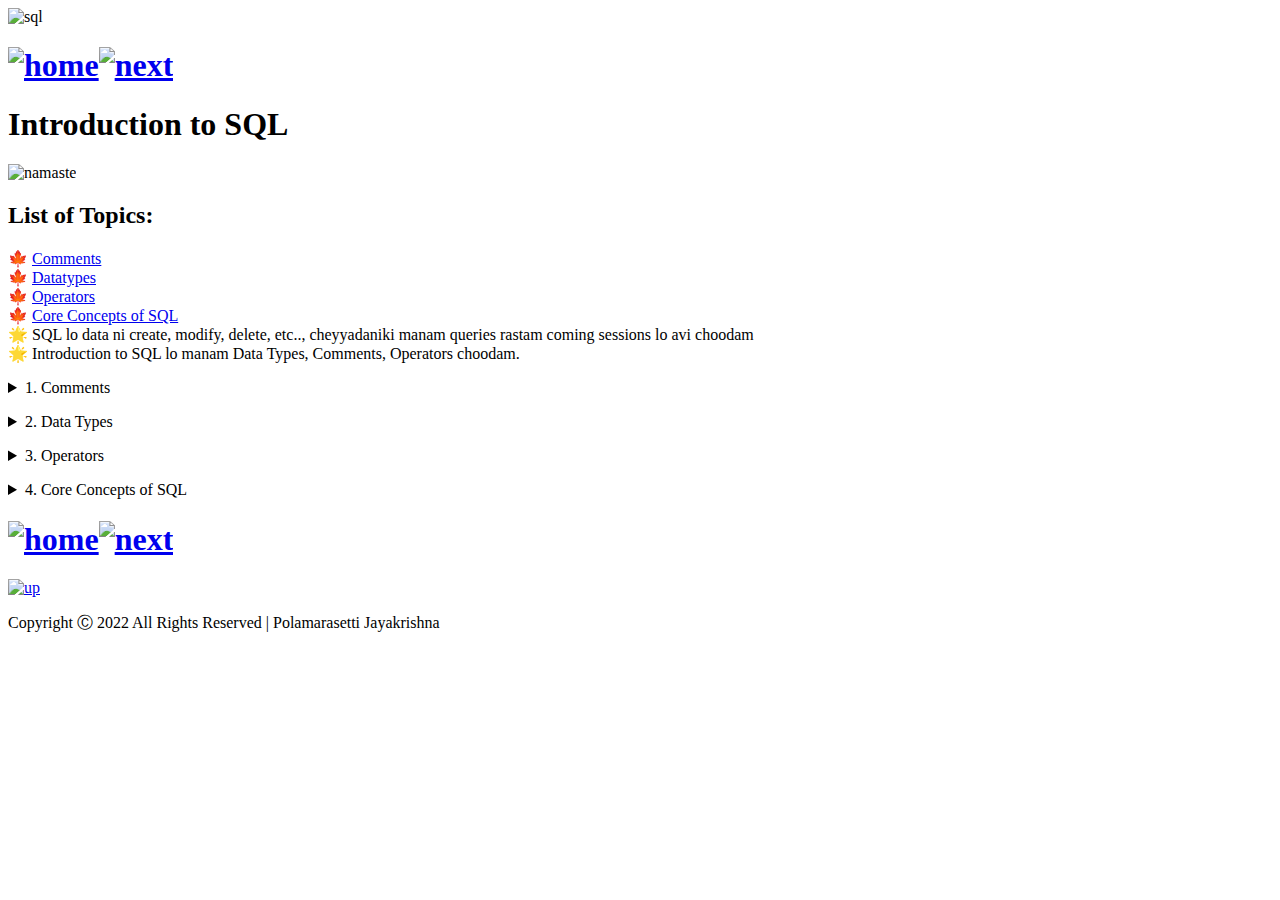
==== html files/Introduction to SQL.html @ d22f9953 "Add files via upload" ====
<!DOCTYPE html>
<html lang="en">
<head>
    <title>Introduction to SQL</title>

    <!--font-family: 'Inconsolata', monospace;-->
    <link rel="preconnect" href="https://fonts.googleapis.com">
    <link rel="preconnect" href="https://fonts.gstatic.com" crossorigin>
    <link href="https://fonts.googleapis.com/css2?family=Inconsolata:wght@500&display=swap" rel="stylesheet">

    <!--font-family: 'Nixie One', cursive;-->
    <link rel="preconnect" href="https://fonts.googleapis.com">
    <link rel="preconnect" href="https://fonts.gstatic.com" crossorigin>
    <link href="https://fonts.googleapis.com/css2?family=Nixie+One&display=swap" rel="stylesheet">

    <!--font-family: 'Red Hat Mono', monospace;-->
    <link rel="preconnect" href="https://fonts.googleapis.com">
    <link rel="preconnect" href="https://fonts.gstatic.com" crossorigin>
    <link href="https://fonts.googleapis.com/css2?family=Red+Hat+Mono&display=swap" rel="stylesheet">


    <link rel="stylesheet" href="../styles/same.css">
    <title>Introduction to SQL</title>
    <link rel="icon" type="image/x-icon" href="/images/sql icon.png">
    <meta charset="UTF-8">
    <meta name="description" content="Introduction to SQL">
    <meta name="keywords" content="Introduction to SQL, data types, coomments, operators">
    <meta name="author" content="Polamarasetti Jayakrishna">
    <meta name="viewport" content="width=device-width, initial-scale=1.0">
</head>
<body>
    <div class="sql">
        <img src="../images/sql icon.png" alt="sql" class="sql" width="50px" height="50px">
    </div>
    <header>
        <h1 class="head"><a  href="../index.html#top2" class="an"><img src="../images/home.png" alt="home" height="50px" width="50px"></a ><a  href="../html files/SQL Database.html" class="an an1"><img src="../images/next.png" alt="next" height="50px" width="50px"></a > 
    </h1>
    <h1 class="cen">Introduction to SQL</h1>
    </header>
    <img src="../images/namaste.gif" alt="namaste" class="same">
    <main>
        <article class="ten">
            <p id="top"></p>
            <h2>List of Topics: </h2>
            <div class="ten2 haha">
                &#127809; <a href="#comments">Comments</a ><br>
                &#127809; <a href="#Datatypes">Datatypes</a> <br>
                &#127809; <a href="#Operators">Operators</a> <br>
                &#127809; <a href="#core">Core Concepts of SQL</a>
            </div>
        </article>
        &#127775; SQL lo data ni create, modify, delete, etc.., cheyyadaniki manam queries rastam coming sessions lo avi choodam <br>
        &#127775; Introduction to SQL lo manam Data Types, Comments, Operators choodam.
        
        <!--comments-->
        <p id="comments"></p>
        <section class="content">
            <details>
                <summary>1. Comments</summary>
            <p>&#127775; Anni languages lane indulo kooda comments unnay dani use telisinde ga, it's like a  description.
                Comments iddaruntaru chinnodu single line comment & peddhodu multi line comments, kani sql vellani minimum dekadhu. <br>
                &#127775; Comments always feel like <br>
                <img src="../images/angry.gif" alt="angry" class="same">
            </p>
            <h3>&#128187; Single line comment</h3>
            <div class="code">
                <p>-- Collecting all data from database</p>
            </div>
            <h3>&#128187; Multi line comment</h3>
            <div class="code">
                <p>/* <br> I <br> am <br> multi line comment <br> */</p>
            </div>
            </details>
        </section>
        
        <!--Data Types-->
        <p id="Datatypes"></p>
        <section class="content">
            <details>
                <summary>2. Data Types</summary>
            <p>&#127775; Please keep it in mind that SQL only works with RDBMS softwares, ante Only langage which communicates with RDBMS is SQL <br>
            &#127775; Previous page lo cheppinattu RDBMS lo data tables format lo store ayyi untundi, columns ni fields or properties antaru and rows ni records or items ani antaru. <br>
            &#127775; one single row represents single user data, and column is like attribute <br>
            &#127775; Every programming language lo different data types untay alane indulo kooda different data types untay. SQL syntax la different RDBMS ki different data types untay, maximum use chese data types in most famous RDBMS manam choodam <br>
            &#127775; characters single quotes lo unte vatini string antam numbers aythe int <br>
        </p>
            <!--2.1. MySQL Data Types-->
            <details>
                <summary>2.1. MySQL Data Types: </summary>
                
            <div class="ten">

                <h4>2.1.1. Integer Data Types </h4>
                <p class="ten2">
                    &#127807; BIT(x) -- can store x-bit values. x can range from 1 to 64 <br>
                    &#127807; TINYINT -- can store numbers from -128 to 127 <br>
                    &#127807; SMALLINT -- can store numbers from -32768 to 32767 <br>
                    &#127807; MEDIUMINT -- can store numbers from -8,388,608 to 8,388,607 <br>
                    &#127807; INT -- can store numbers from -2,147,483,648 to 2,147,483,647 <br>
                    &#127807; BIGINT -- can store numbers from -9,223,372,036,854,775,808 to 9,223,372,036,854,775,807 <br>
                    &#127807; DECIMAL(x, y) -- can store decimal number of total x digits (max up to 65) and y digits (max up to 30) among them is followed by decimal point <br>
                </p>

                <h4>2.1.2. String Data Types </h4>
                <p class="ten2">
                    &#127807; CHAR(x) -- can store characters of fixed length (max 8000 chars) <br>
                    &#127807; VARCHAR(x) -- can store characters up to given length (max 8000 chars) <br>
                    &#127807; BINARY(x) -- can store binary strings of fixed length <br>
                    &#127807; VARBINARY(x) -- can store binary strings up to given length <br>
                    &#127807; TINYTEXT -- can store characters up to 255 characters <br>
                    &#127807; TEXT(x) -- can store characters up to given characters (max upto 65,535 bytes) <br>
                    &#127807; MEDIUMTEXT -- can store characters up to 16,777,215 characters <br>
                    &#127807; LONGTEXT -- can store characters up to 4,294,967,295 characters <br>
                    &#127807; BLOB(x) -- can store binary large object up to 65,535 bytes <br>
                    &#127807; MEDIUMBLOB -- can store binary large object up to 16,777,215 bytes <br>
                    &#127807; LONGBLOB -- can store binary large object up to 4,294,967,295 bytes <br>
                </p>

                <h4>2.1.3. Date and Time Data Types</h4>
                <p class="ten2">
                    &#127807; DATE -- can store date in format of YYYY-MM-DD and ranged from 1000-01-01 to 9999-12-31 <br>
                    &#127807; DATETIME -- can store date and time in format of YYYY-MM-DD hh:mm:ss <br>
                    &#127807; TIME -- can store only time in format of hh:mm:ss and ranged from -838:59:59 to 838:59:59 <br>
                    &#127807; YEAR -- can store year in 4 digits format and ranged from 1901 to 2155 <br>
                    &#127807; TIMESTAMP -- can store timestamp from the current time zone to UTC <br>
                </p>
                <p>&#127775; To know more data types in MySQL <a  class="extra" href="https://dev.mysql.com/doc/refman/8.0/en/data-types.html">Click Here</a > </p>
            </div>
            </details>

            <!--2.2. SQL Server Data Types-->
            <details>
                <summary>2.2. SQL Server Data Types:</summary>
            <div class="ten">

                <h4>2.2.1. Integer Data Types </h4>
                <p class="ten2">
                    &#127807; BIT -- can store single bit (0 or 1) or NULL <br>
                    &#127807; TINYINT -- can store numbers from 0 to 255 <br>
                    &#127807; SMALLINT -- can store numbers between -32,768 to 32,767 <br>
                    &#127807; INT -- can store numbers between -2,147,483,648 and 2,147,483,647 <br>
                    &#127807; BIGINT -- can store numbers between -9,223,372,036,854,775,808 and 9,223,372,036,854,775,807 
                </p>

                <h4>2.2.2. String Data Types </h4>
                <p class="ten2">
                    &#127807; CHAR(x)-- can store characters of fixed length (max 8000 chars) <br>
                    &#127807; VARCHAR(x) -- can store characters up to given length (max 8000 chars) <br>
                    &#127807; TEXT -- can store characters up to 2GB size <br>
                    &#127807; IMAGE -- can store binary string up to 2 GB size
                </p>

                <h4>2.2.3. Date and Time Data Types</h4>
                <p class="ten2">
                    &#127807; DATETIME -- can store date from January 1, 1753 to December 31, 9999 with time <br>
                    &#127807; DATETIME2 -- can store date from January 1, 0001 to December 31, 9999 with time <br>
                    &#127807; DATE -- can store only date from January 1, 0001 to December 31, 9999 <br>
                    &#127807; TIME -- can store only time
                </p>
                <p>&#127775; To know more data types in SQL Server <a  class="extra" href="https://docs.microsoft.com/en-us/sql/t-sql/data-types/data-types-transact-sql?view=sql-server-ver16">Click Here</a > </p>
            </div>
            </details>

            <!--2.3. PostgreSQL Data Types-->
            <details>
                <summary>2.3. PostgreSQL Data Types:</summary>
            <div class="ten">

                <h4>2.3.1. Integer Data Types </h4>
                <p class="ten2">
                    &#127807; SMALLINT -- can store numbers between -32,768 to 32,767 <br>
                    &#127807; INTEGER -- can store numbers between -2,147,483,648 and 2,147,483,647 <br>
                    &#127807; BIGINT -- can store numbers between -9,223,372,036,854,775,808 and 9,223,372,036,854,775,807 <br>
                    &#127807; DECIMAL -- can store numbers up to 131072 digits before the decimal point; up to 16383 digits after the decimal point <br>
                    &#127807; SMALLSERIAL -- can store small auto incrementing number from 1 to 32767 <br>
                    &#127807; SERIAL -- can store auto incrementing number from 1 to 2147483647 <br>
                    &#127807; BIGSERIAL -- can store big auto incrementing number from 1 to 9223372036854775807 
                </p>

                <h4>2.3.2. String Data Types </h4>
                <p class="ten2">
                    &#127807; CHAR(x) -- can store characters of fixed length <br>
                    &#127807; VARCHAR(x) -- can store characters up to given length <br>
                    &#127807; TEXT -- can store characters without limitation 
                </p>

                <h4>2.3.3. Date and Time Data Types</h4>
                <p class="ten2">
                    &#127807; TIMESTAMP -- can store date and time <br>
                    &#127807; DATE -- can store only date <br>
                    &#127807; TIME -- can store only time 
                </p>
                <p>&#127775; To know more data types in PostgreSQL <a  class="extra" href="https://www.postgresql.org/docs/current/datatype.html">Click Here</a > </p>
            </div>
            </details>

            <!--2.4. Oracle Data Types-->
            <details>
                <summary>2.4. Oracle Data Types:</summary>
            <div class="ten">

                <h4>2.4.1. Integer Data Types </h4>
                <p class="ten2">
                    &#127807; NUMBER -- can store numbers <br>
                    
                </p>

                <h4>2.4.2. String Data Types </h4>
                <p class="ten2">
                    &#127807; CHAR(x) -- can store characters of fixed length up to 2000 bytes or characters <br>
                    &#127807; VARCHAR(x) -- can store characters up to given length (max is 4000 bytes or characters) <br>
                    &#127807; LONG -- can store characters up to 2 GB
                </p>

                <h4>2.4.3. Date and Time Data Types</h4>
                <p class="ten2">
                    &#127807; TIMESTAMP -- can store date and time <br> 
                    &#127807; DATE -- can store only date from January 1, 4712 BC to December 31, 9999 AD <br>
                    &#127807; TIME -- can store only time 
                </p>
                <p>&#127775; To know more data types in Oracle <a  class="extra" href="https://docs.oracle.com/cd/B19306_01/server.102/b14200/sql_elements001.htm#i54330">Click Here</a > </p>
            </div>
            </details>
            <img src="../images/shock.gif" alt="shock" class="same">
            &#127775; Anthala shock avvakandi, manamem ivanni use cheseyam code part ki velte meeke telisipotundi just be cool &#128516;
            </details>
        </section>

        <!--Operators-->
        <p id="Operators"></p>
        <section class="content">
            <details>
                <summary>3. Operators</summary>
            <p>
                &#127775; special intro avasaram leni topic, ee language lo yenni types unnayo choodam
            </p>
            <div class="ten">

                <h4>3.1. Arithmetic Operators:</h4>
                <p class="ten2">
                    &#127807; + -- Add <br>
                    &#127807; - -- Subtract <br>
                    &#127807; * -- Multiply <br>
                    &#127807; / -- Divide <br>                    
                    &#127807; % -- Modulo
                </p>

                <h4>3.2. Bitwise Operators:</h4>
                <p class="ten2">
                    &#127807; & -- Bitwise AND <br>
                    &#127807; | -- Bitwise AND <br>
                    &#127807; ^ -- Bitwise exclusive OR 
                </p>

                <h4>3.3. Comparison Operators:</h4>
                <p class="ten2">
                    &#127807; = -- Equal to <br> 
                    &#127807; &#62; -- Greater than <br>
                    &#127807; &#60; -- 	Less than <br>
                    &#127807; &#62;= -- Greater than or equal to <br>
                    &#127807; &#60;= -- Less than or equal to <br>
                    &#127807; &#60;&#62; (or) != -- Not equal to
                </p>

                <h4>3.4. Compound Operators:</h4>
                <p class="ten2">
                    &#127807; += -- Add equals <br>
                    &#127807; -= -- Subtract equals <br>
                    &#127807; *= -- Multiply equals <br>
                    &#127807; /= -- Divide equals <br>
                    &#127807; %= -- Modulo equals <br>
                    &#127807; &= -- Bitwise AND equals <br>
                    &#127807; ^-= -- Bitwise exclusive equals <br>
                    &#127807; |*= -- Bitwise OR equals
                </p>

                <h4>3.5. Logical Operators:</h4>
                <p class="ten2">
                    &#127807; ALL -- TRUE if all of the subquery values meet the condition <br>
                    &#127807; AND -- TRUE if all the conditions separated by AND is TRUE <br>
                    &#127807; ANY -- TRUE if any of the subquery values meet the condition <br>
                    &#127807; BETWEEN -- TRUE if the operand is within the range of comparisons <br>
                    &#127807; EXISTS -- TRUE if the subquery returns one or more records <br>
                    &#127807; IN -- TRUE if the operand is equal to one of a  list of expressions <br>
                    &#127807; LIKE -- TRUE if the operand matches a  pattern <br>
                    &#127807; NOT -- Displays a  record if the condition(s) is NOT TRUE <br>
                    &#127807; OR -- TRUE if any of the conditions separated by OR is TRUE 
                </p>
            </div>
            </details>
        </section>

        <!--core concepts-->
        <p id="core"></p>
        <section class="content">
            <details>
                <summary>4. Core Concepts of SQL</summary>
            <img src="../images/sql commands.png" alt="sql commands" class="same one">
            &#127775; The above image represents Core Concepts of SQL. SQL story antha depend ayyedi ee topic paine, veetikosame manam discuss chesedi coming sessions anni.
            <p>&#127775; your wait is over mothaniki manam SQL ni chuse time vacchindi, hero vachestunnadu..</p>
            <img src="../images/hero entry.gif" alt="hero" class="same">
            </details>
        </section>

        
    </main>
    <footer>
        <h1 class="head"><a  href="../index.html#top2" class="an"><img src="../images/home.png" alt="home" height="50px" width="50px"></a ><a  href="../html files/SQL Database.html" class="an an1"><img src="../images/next.png" alt="next" height="50px" width="50px"></a > 
        </h1>
        <a  href="#top"><img src="../images/up-arrow.png" alt="up" class="bottom" width="60px" height="60px"></a >
    </footer>
    <div class="lite2">
        <p>Copyright &#9400; 2022 All Rights Reserved | Polamarasetti Jayakrishna</p>
    </div>
</body>
</html>
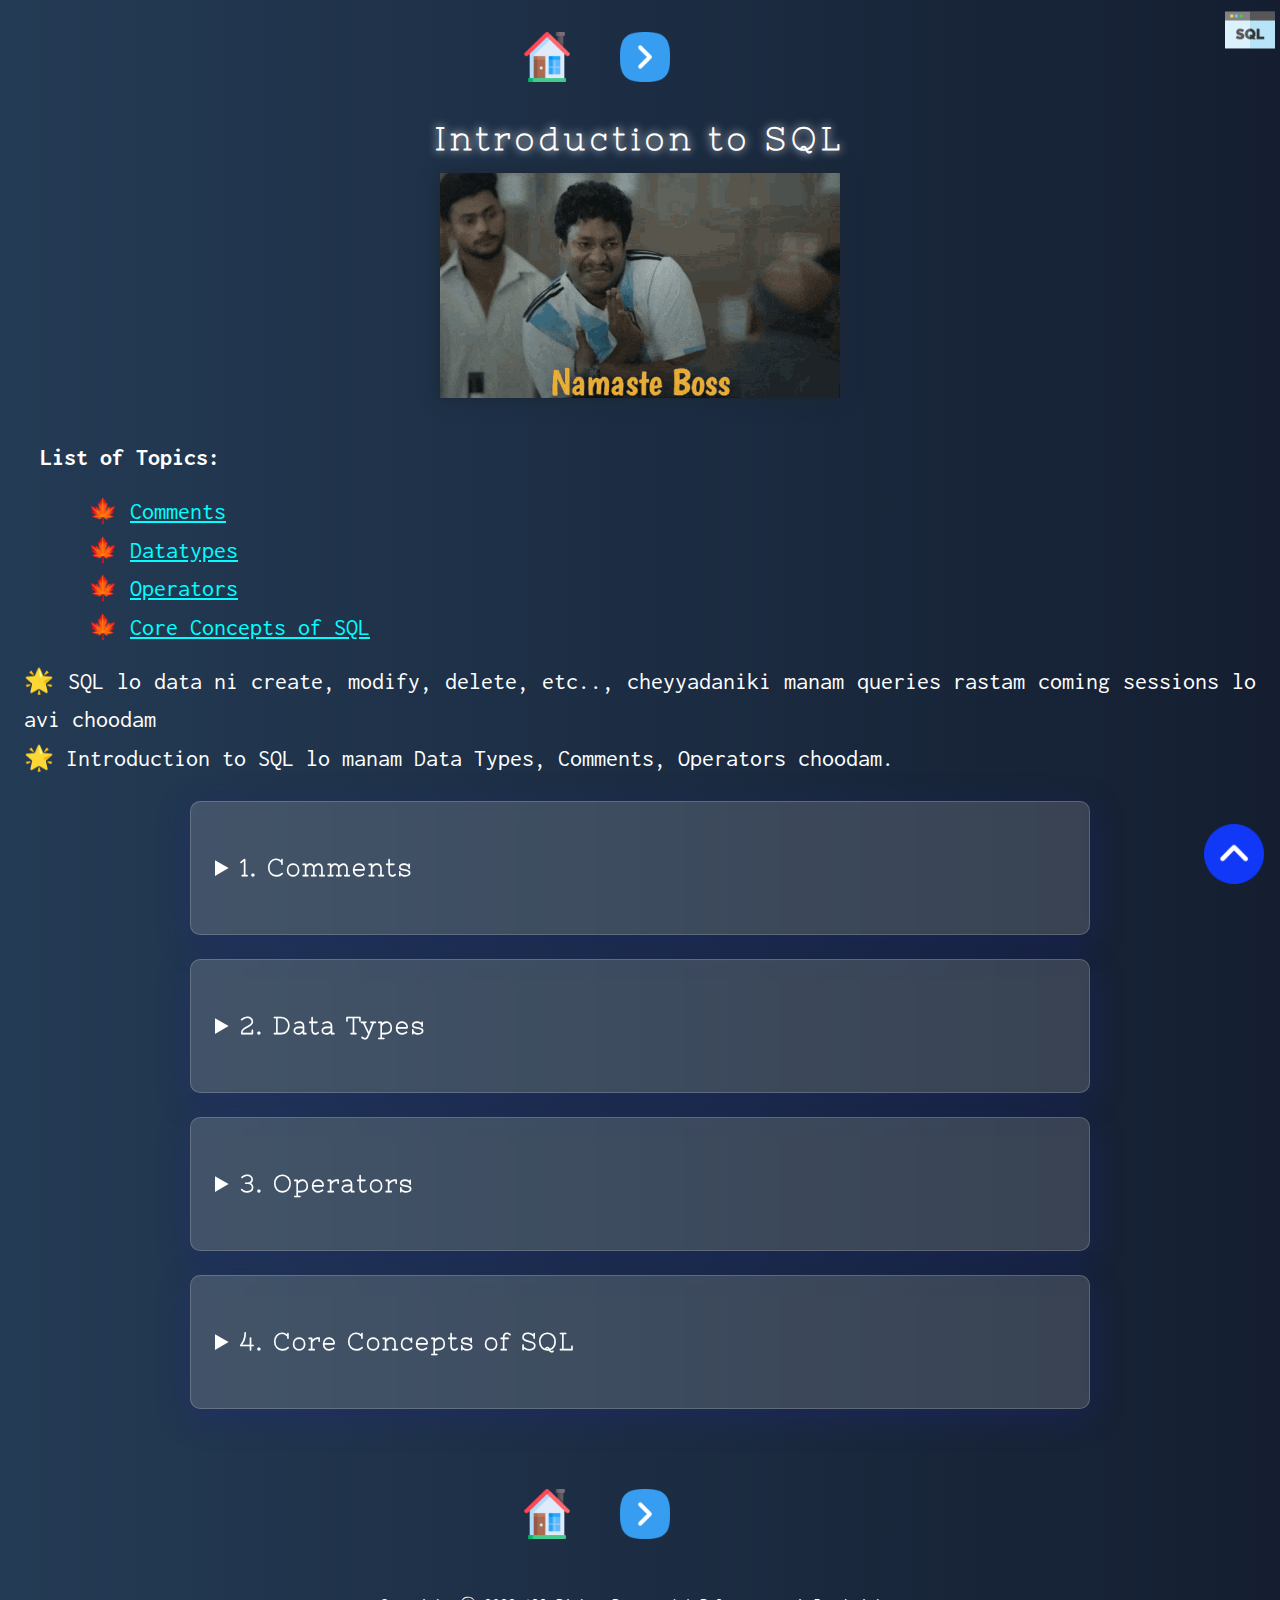
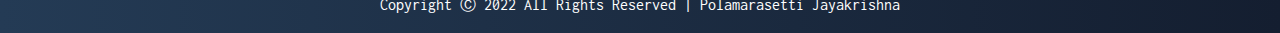
==== commit 3c64da48: "Update Introduction to SQL.html" ====
--- a/html files/Introduction to SQL.html
+++ b/html files/Introduction to SQL.html
@@ -248,7 +248,7 @@
                 <h4>3.2. Bitwise Operators:</h4>
                 <p class="ten2">
                     &#127807; & -- Bitwise AND <br>
-                    &#127807; | -- Bitwise AND <br>
+                    &#127807; | -- Bitwise OR <br>
                     &#127807; ^ -- Bitwise exclusive OR 
                 </p>
 
@@ -313,4 +313,4 @@
         <p>Copyright &#9400; 2022 All Rights Reserved | Polamarasetti Jayakrishna</p>
     </div>
 </body>
-</html>+</html>
--- a/styles/same.css
+++ b/styles/same.css
@@ -0,0 +1,428 @@
+*{
+    margin: 0;
+    padding: 0;
+    box-sizing: border-box;
+    font-family: 'Inconsolata', monospace;
+    color: white;
+}
+.bottom{
+    position: fixed;
+    right: 1rem;
+    bottom: 1rem;
+    scroll-behavior: smooth;
+}
+body{
+    background: #141E30;  /* fallback for old browsers */
+    background: -webkit-linear-gradient(to right, #243B55, #141E30);  /* Chrome 10-25, Safari 5.1-6 */
+    background: linear-gradient(to right, #243B55, #141E30); /* W3C, IE 10+/ Edge, Firefox 16+, Chrome 26+, Opera 12+, Safari 7+ */
+}
+.sql{
+    position: fixed;
+    top: 5px;
+    right: 5px;
+}
+.an{
+    text-decoration: none;
+    color: white;
+}
+.an1{
+    margin-left: 3rem;
+}
+.extra{
+    color: aqua;
+}
+.head{
+    max-width: 300px;
+    margin: 0 auto;
+    padding: 1em;
+}
+.cen{
+    text-align: center;
+    letter-spacing: 5px;
+    text-shadow: 0 0 10px #fff;
+    font-family: 'Nixie One', cursive;
+}
+main{
+    line-height: 1.6;
+    text-align: justify;
+    font-size: 1.5em;
+    padding: 1em;
+}
+.haha a{
+    font-size: 1em;
+    color: aqua;
+    line-height: 1.5;
+}
+.ten h2{
+    font-size: 1em;
+}
+.ten{
+    margin-left: 1rem;
+}
+.ten2{
+    margin-left: 2rem;
+    padding: 1rem;
+}
+.same{
+    max-width: 400px;
+    display: block;
+    margin: 1em auto;
+    box-shadow: 0 0 1em #1c2734;
+}
+.one{
+    max-width: 600px;
+}
+.content{
+    max-width: 900px;
+    height: auto;
+    padding: 1em;
+    background: rgba( 255, 255, 255, 0.15 );
+    box-shadow: 0 8px 32px 0 rgba( 31, 38, 135, 0.37 );
+    backdrop-filter: blur( 6.5px );
+    -webkit-backdrop-filter: blur( 6.5px );
+    border-radius: 10px;
+    border: 1px solid rgba( 255, 255, 255, 0.18 );
+    color: white;
+    margin: 1em auto;
+    font-family: 'Inconsolata', monospace;
+    line-height: 1.5;
+}
+.content h3{
+    padding: 0.3em 0 0.4em 0;
+    letter-spacing: 2px;
+    font-family: 'Nixie One', cursive;
+    text-align: left;
+}
+.code{
+    max-width: 700px;
+    border-radius: 10px;
+    background: linear-gradient(315deg, #4b5d7a, #5b7195);
+    margin: 0.5em auto;
+    padding: 1em;
+    text-align: left;
+}
+.code p{
+    font-family: 'Red Hat Mono', monospace;
+}
+h4{
+    letter-spacing: 3px;
+    border-bottom: 2px solid;
+    text-align: left;
+}
+summary{
+    font-size: 1em;
+    font-family: 'Nixie One', cursive;
+    text-align: left;
+    font-weight: bold;
+    letter-spacing: 2px;
+}
+details{
+    margin: 1em 0;
+}
+.lite2{
+    color: white;
+    font-family: 'Inconsolata', monospace;
+    line-height: 1.5;
+    padding: 1em;
+}
+.lite2 p{
+    text-align: center;
+    font-size: 1em;
+}
+
+
+/*@media only screen and (min-width: 320px) and (max-width: 375px)*/
+
+@media only screen and (min-width: 320px) and (max-width: 375px){
+    .same{
+        width: 90%;
+        height: auto;
+    }
+    main{
+        font-size: 1em;
+        padding: 0.3em;
+    }
+    section{
+        padding: 0.3em;
+    }
+    .ten{
+        margin-left: 0.2rem;
+    }
+    .ten2{
+        margin-left: 0rem;
+        padding: 0.5rem;
+    }
+    .cen{
+        text-align: center;
+        letter-spacing: 3px;
+        text-shadow: 0 0 6px #fff;
+        font-family: 'Nixie One', cursive;
+        font-size: 1.3em;
+    }
+    .code{
+        white-space: wrap;
+        overflow-x: scroll;
+    }
+    .an1{
+        margin-left: 1.5rem;
+    }
+    .head{
+        max-width: 290px;
+        margin: 0 auto;
+        padding: 1em;
+    }
+    .head img{
+        height: 30px;
+        width: 30px;
+    }
+}
+
+/*@media only screen and (min-width: 375px) and (max-width: 399px)*/
+@media only screen and (min-width: 375px) and (max-width: 399px){
+    .same{
+        width: 90%;
+        height: auto;
+    }
+    main{
+        font-size: 1.1em;
+        padding: 0.5em;
+    }
+    section{
+        padding: 0.1em;
+    }
+    .ten{
+        margin-left: 0.2rem;
+    }
+    .ten2{
+        margin-left: 0.1rem;
+        padding: 0.3rem;
+    }
+    .cen{
+        text-align: center;
+        letter-spacing: 3px;
+        text-shadow: 0 0 6px #fff;
+        font-family: 'Nixie One', cursive;
+        font-size: 1.3em;
+    }
+    .code{
+        white-space: wrap;
+        overflow-x: scroll;
+    }
+    header{
+        width: 100%;
+        margin: 0 auto;
+    }
+    .head img{
+        height: 30px;
+        width: 30px;
+    }
+}
+
+/*@media only screen and (min-width: 399px) and (max-width: 425px)*/
+@media only screen and (min-width: 399px) and (max-width: 425px){
+    .same{
+        width: 90%;
+        height: auto;
+    }
+    main{
+        font-size: 1.2em;
+        padding: 0.7em;
+    }
+    section{
+        padding: 0.1em;
+    }
+    .ten{
+        margin-left: 0.3rem;
+    }
+    .ten2{
+        margin-left: 0.2rem;
+        padding: 0.3rem;
+    }
+    .cen{
+        text-align: center;
+        letter-spacing: 3px;
+        text-shadow: 0 0 6px #fff;
+        font-family: 'Nixie One', cursive;
+        font-size: 1.3em;
+    }
+    .code{
+        white-space: wrap;
+        overflow-x: scroll;
+    }
+    header{
+        width: 100%;
+        margin: 0 auto;
+    }
+    .head img{
+        height: 30px;
+        width: 30px;
+    }
+}
+
+/*@media only screen and (min-width: 425px) and (max-width: 500px)*/
+@media only screen and (min-width: 425px) and (max-width: 500px){
+    .same{
+        width: 90%;
+        height: auto;
+    }
+    main{
+        font-size: 1.3em;
+        padding: 0.8em;
+    }
+    .top{
+        margin-bottom: 2em;
+    }
+    section{
+        padding: 0.1em;
+    }
+    .ten{
+        margin-left: 0.4rem;
+    }
+    .ten2{
+        margin-left: 0.3rem;
+        padding: 0.3rem;
+    }
+    .cen{
+        text-align: center;
+        letter-spacing: 3px;
+        text-shadow: 0 0 6px #fff;
+        font-family: 'Nixie One', cursive;
+        font-size: 1.5em;
+    }
+    .code{
+        white-space: wrap;
+        overflow-x: scroll;
+    }
+    header{
+        width: 100%;
+        margin: 0 auto;
+    }
+    .head img{
+        height: 30px;
+        width: 30px;
+    }
+}
+
+/*@media only screen and (min-width: 500px) and (max-width: 768px)*/
+@media only screen and (min-width: 500px) and (max-width: 768px){
+    .same{
+        width: 90%;
+        height: auto;
+    }
+    main{
+        font-size: 1.3em;
+        padding: 0.8em;
+    }
+    .top{
+        margin-bottom: 2em;
+    }
+    section{
+        padding: 0.1em;
+    }
+    .ten{
+        margin-left: 0.5rem;
+    }
+    .ten2{
+        margin-left: 0.4rem;
+        padding: 0.3rem;
+    }
+    .cen{
+        text-align: center;
+        letter-spacing: 3px;
+        text-shadow: 0 0 6px #fff;
+        font-family: 'Nixie One', cursive;
+        font-size: 1.6em;
+    }
+    .code{
+        white-space: wrap;
+        overflow-x: scroll;
+    }
+    header{
+        width: 100%;
+        margin: 0 auto;
+    }
+}
+
+/*@media only screen and (min-width: 768px) and (max-width: 900px)*/
+@media only screen and (min-width: 768px) and (max-width: 900px){
+    .same{
+        width: 90%;
+        height: auto;
+    }
+    main{
+        font-size: 1.3em;
+        padding: 0.8em;
+    }
+    .top{
+        margin-bottom: 2em;
+    }
+    section{
+        padding: 0.1em;
+    }
+    .ten{
+        margin-left: 0.7rem;
+    }
+    .ten2{
+        margin-left: 0.6rem;
+        padding: 0.3rem;
+    }
+    .cen{
+        text-align: center;
+        letter-spacing: 3px;
+        text-shadow: 0 0 6px #fff;
+        font-family: 'Nixie One', cursive;
+        font-size: 2em;
+    }
+    .code{
+        white-space: wrap;
+        overflow-x: scroll;
+    }
+    header{
+        width: 100%;
+        margin: 0 auto;
+    }
+}
+
+/*@media only screen and (min-width: 900px) and (max-width: 1024px)*/
+@media only screen and (min-width: 900px) and (max-width: 1024px){
+    .same{
+        width: 90%;
+        height: auto;
+    }
+    main{
+        font-size: 1.4em;
+        padding: 0.8em;
+    }
+    .top{
+        margin-bottom: 2em;
+    }
+    section{
+        padding: 0.1em;
+    }
+    .ten{
+        margin-left: 0.8rem;
+    }
+    .ten2{
+        margin-left: 0.7rem;
+        padding: 0.3rem;
+    }
+    .cen{
+        text-align: center;
+        letter-spacing: 3px;
+        text-shadow: 0 0 6px #fff;
+        font-family: 'Nixie One', cursive;
+        font-size: 2em;
+    }
+    .code{
+        white-space: wrap;
+        overflow-x: scroll;
+    }
+    .an1{
+        margin-left: 1.5rem;
+    }
+    .head{
+        max-width: 300px;
+        margin: 0 auto;
+        padding: 1em;
+    }
+}